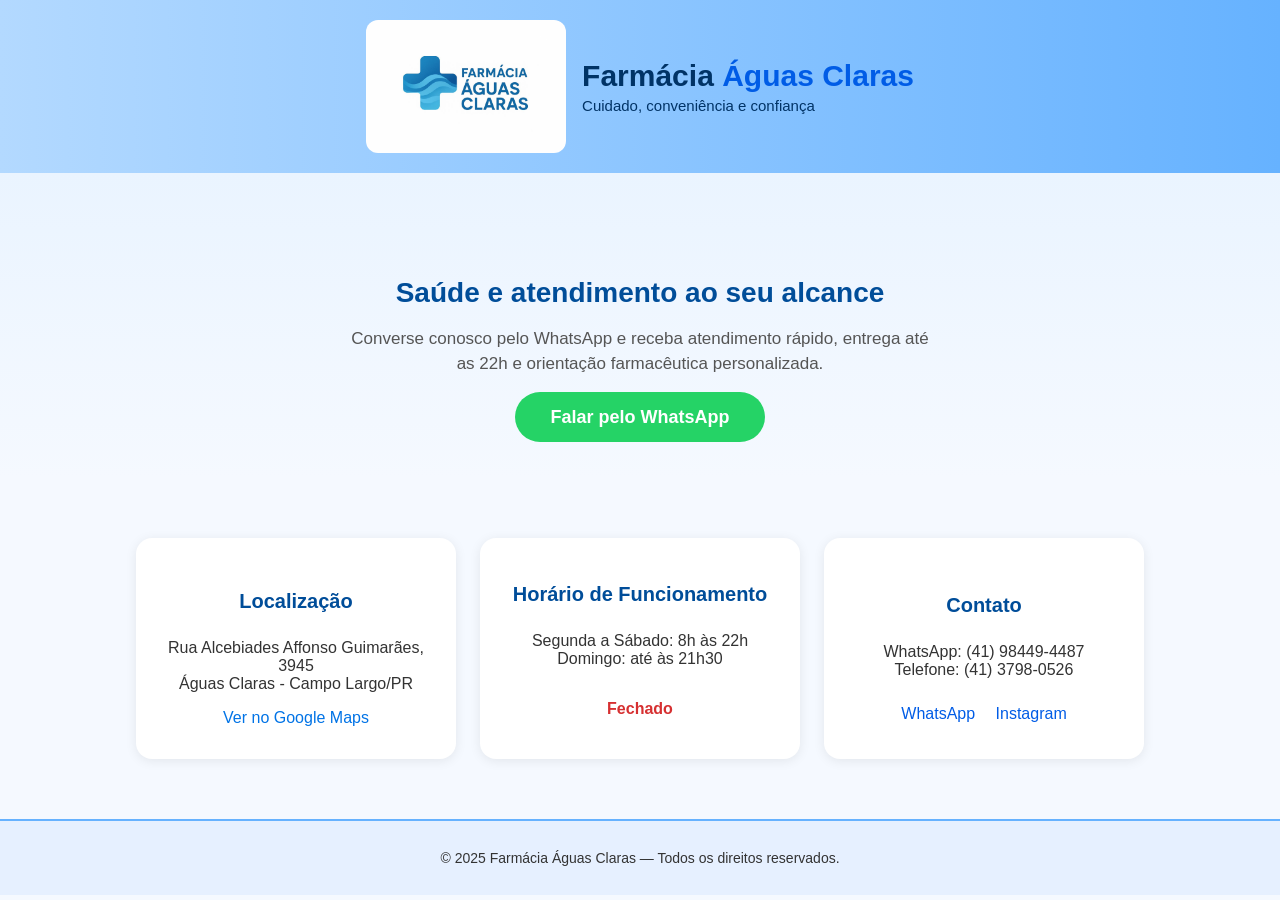
==== index.html @ 53d3c9ca "Primeiro Commit - V 1.0" ====
<!DOCTYPE html>
<html lang="pt-BR">

<head>
    <meta charset="UTF-8">
    <meta name="viewport" content="width=device-width, initial-scale=1.0">
    <title>Farmácia Águas Claras</title>
    <link rel="stylesheet" href="style.css">
   
</head>

<body>
    <header>
        <div class="container header-content">
            <img src="./imgs/logo.jpeg" alt="Logo da Farmácia Águas Claras" class="logo">
            <div>
                <h1>Farmácia <span>Águas Claras</span></h1>
                <p>Cuidado, conveniência e confiança</p>
            </div>
        </div>
    </header>

    <main>
        <section class="hero">
            <h2>Saúde e atendimento ao seu alcance</h2>
            <p>Converse conosco pelo WhatsApp e receba atendimento rápido, entrega até as 22h e orientação farmacêutica
                personalizada.</p>
            <a href="https://wa.me/5541984494487" target="_blank" class="btn-whatsapp">Falar pelo WhatsApp</a>
        </section>

        <section class="info">
            <div class="card">
                <h3>Localização</h3>
                <p>Rua Alcebiades Affonso Guimarães, 3945<br>Águas Claras - Campo Largo/PR</p>
                <a href="https://www.google.com/maps?q=Rua+Alcebiades+Affonso+Guimaraes+3945,+Curitiba" target="_blank">
                    Ver no Google Maps
                </a>
            </div>

            <div class="card">
                <h3>Horário de Funcionamento</h3>
                <p>Segunda a Sábado: 8h às 22h<br>Domingo: até às 21h30</p>
                <p id="status-farmacia"></p>
            </div>

            <div class="card">
                <h3>Contato</h3>
                <p>
                    WhatsApp: (41) 98449-4487<br>
                    Telefone: (41) 3798-0526
                </p>
                <div class="social">
                    <a href="https://wa.me/5541984494487" target="_blank">WhatsApp</a>
                    <a href="https://www.instagram.com/farmaciaaguasclarass/" target="_blank">Instagram</a>

                </div>
            </div>
        </section>
    </main>

    <footer>
        <p>&copy; 2025 Farmácia Águas Claras — Todos os direitos reservados.</p>
    </footer>
       <script src="./script.js"></script>
    
    
</body>


</html>
---- style.css ----
body {
  margin: 0;
  font-family: "Poppins", sans-serif;
  background-color: #f5f9ff;
  color: #333;
}
html {
  scroll-behavior: smooth;
}

header {
  background: linear-gradient(90deg, #b3d9ff, #66b2ff);
  padding: 20px 0;
  box-shadow: 0 2px 5px rgba(0, 0, 0, 0.1);
}

.header-content {
  display: flex;
  align-items: center;
  justify-content: center;
  gap: 16px;
  flex-wrap: wrap;
}

.logo {
  width: 200px;
  height: auto;
  border-radius: 12px;
  object-fit: cover;
}

header h1 {
  font-size: 30px;
  color: #003366;
  margin: 0;
}

header span {
  color: #005ce6;
}

header p {
  margin: 4px 0 0;
  font-size: 15px;
  color: #003366;
}


.hero {
  text-align: center;
  padding: 80px 20px 50px;
  background: linear-gradient(to bottom, #eaf4ff, #f5f9ff);
}

.hero h2 {
  font-size: 28px;
  color: #004d99;
  margin-bottom: 10px;
}

.hero p {
  color: #555;
  font-size: 17px;
  margin-bottom: 30px;
  max-width: 600px;
  margin-left: auto;
  margin-right: auto;
  line-height: 1.5;
}

.btn-whatsapp {
  background-color: #25d366;
  color: white;
  padding: 15px 35px;
  border-radius: 50px;
  text-decoration: none;
  font-weight: 600;
  font-size: 18px;
  transition: 0.3s;
}

.btn-whatsapp:hover {
  background-color: #1ebd5a;
  transform: scale(1.05);
}


.info {
  display: flex;
  flex-wrap: wrap;
  justify-content: center;
  align-items: stretch; 
  gap: 24px;
  padding: 60px 20px;
}

.card {
  background: #ffffff;
  border-radius: 16px;
  box-shadow: 0 2px 12px rgba(0, 0, 0, 0.08);
  flex: 1;
  padding: 25px;
  min-width: 250px;
  max-width: 270px;
  min-height: 170px; 
  text-align: center;
  display: flex;
  flex-direction: column;
  justify-content: center;
  transition: 0.3s;
}

.card:hover {
  transform: translateY(-5px);
}

.card h3 {
  color: #004d99;
  margin-bottom: 10px;
  font-size: 20px;
}

.card a {
  color: #0073e6;
  text-decoration: none;
  font-weight: 500;
}

.card a:hover {
  text-decoration: underline;
}

.social {
  margin-top: 10px;
}

.social a {
  display: inline-block;
  color: #005ce6;
  font-weight: 500;
  margin: 0 8px;
}

footer {
  text-align: center;
  background-color: #e6f0ff;
  padding: 15px;
  color: #333;
  font-size: 14px;
  border-top: 2px solid #66b2ff;
}


@media (max-width: 700px) {
  .header-content {
    flex-direction: column;
    text-align: center;
  }

  .logo {
    width: 220px;
    height: auto;
  }

  .hero {
    padding: 60px 20px;
  }

  .hero h2 {
    font-size: 24px;
  }

  .info {
    flex-direction: column;
    align-items: center;
  }

  .card {
    width: 90%;
  }
}
body {
  opacity: 0;
  transition: opacity 1s ease;
}
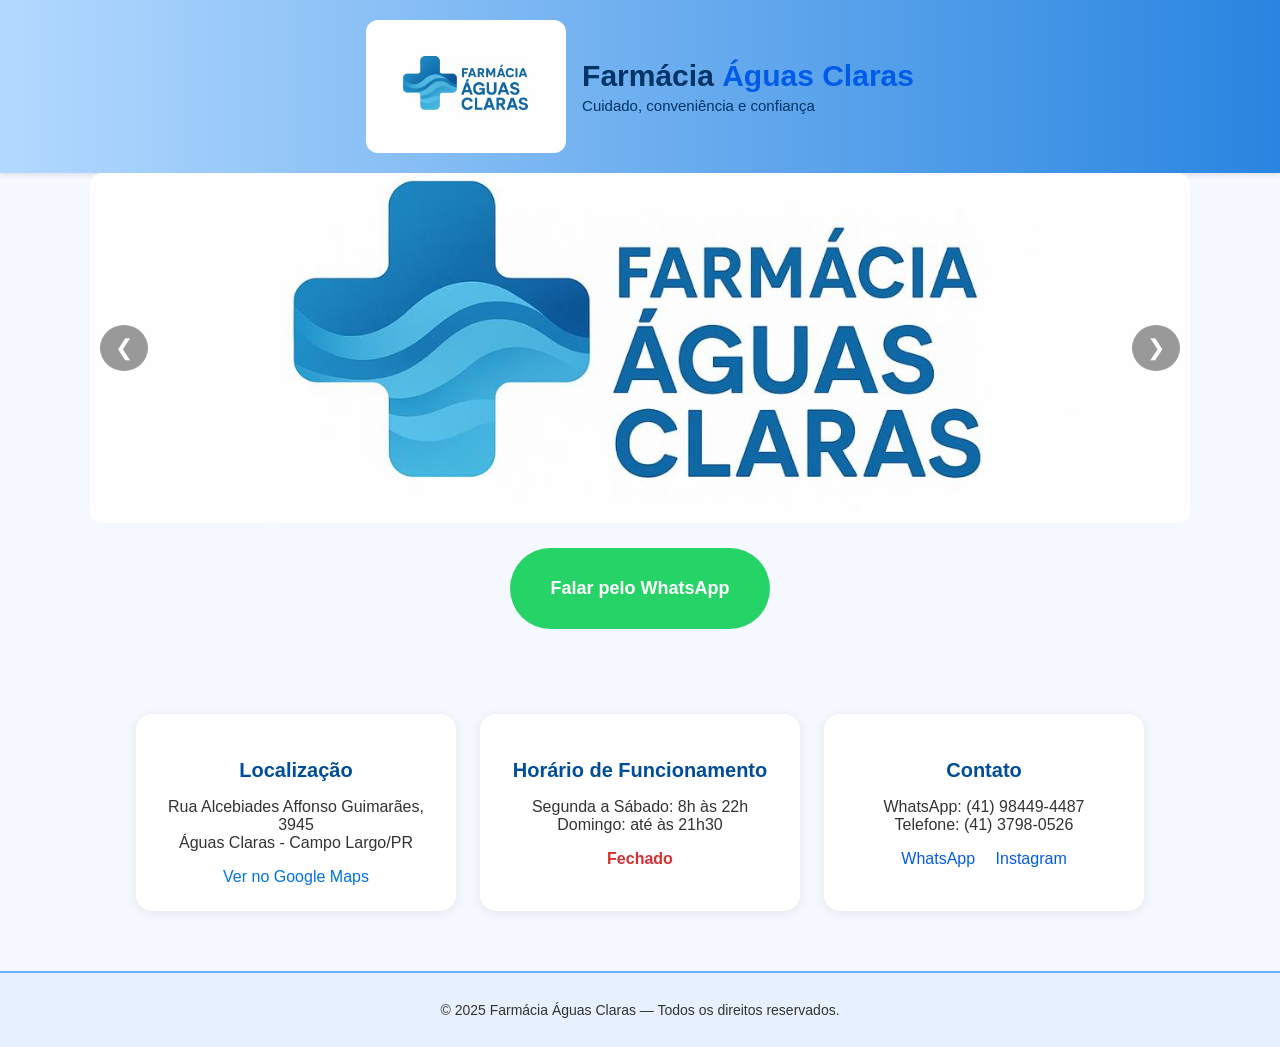
==== commit bb340f2b: "Mudancas para landing page" ====
--- a/index.html
+++ b/index.html
@@ -6,7 +6,6 @@
     <meta name="viewport" content="width=device-width, initial-scale=1.0">
     <title>Farmácia Águas Claras</title>
     <link rel="stylesheet" href="style.css">
-   
 </head>
 
 <body>
@@ -21,13 +20,30 @@
     </header>
 
     <main>
+
+        <!-- BANNER / CARROSSEL -->
         <section class="hero">
-            <h2>Saúde e atendimento ao seu alcance</h2>
-            <p>Converse conosco pelo WhatsApp e receba atendimento rápido, entrega até as 22h e orientação farmacêutica
-                personalizada.</p>
-            <a href="https://wa.me/5541984494487" target="_blank" class="btn-whatsapp">Falar pelo WhatsApp</a>
+            <div class="carousel">
+                <div class="slides">
+                    <div class="slide active">
+                        <img src="./imgs/logo.jpeg" alt="Promoção 1">
+                    </div>
+                    <div class="slide">
+                        <img src="./imgs/logo.jpeg" alt="Promoção 2">
+                    </div>
+                    <div class="slide">
+                        <img src="./imgs/banner3.jpg" alt="Promoção 3">
+                    </div>
+                </div>
+
+                <button class="prev">&#10094;</button>
+                <button class="next">&#10095;</button>
+            </div>
         </section>
 
+        <a href="https://wa.me/5541984494487" target="_blank" class="btn-whatsapp">Falar pelo WhatsApp</a>
+
+        <!-- INFORMAÇÕES -->
         <section class="info">
             <div class="card">
                 <h3>Localização</h3>
@@ -52,7 +68,6 @@
                 <div class="social">
                     <a href="https://wa.me/5541984494487" target="_blank">WhatsApp</a>
                     <a href="https://www.instagram.com/farmaciaaguasclarass/" target="_blank">Instagram</a>
-
                 </div>
             </div>
         </section>
@@ -61,10 +76,8 @@
     <footer>
         <p>&copy; 2025 Farmácia Águas Claras — Todos os direitos reservados.</p>
     </footer>
-       <script src="./script.js"></script>
-    
-    
+
+    <script src="./script.js"></script>
 </body>
 
-
-</html>+</html>
--- a/style.css
+++ b/style.css
@@ -1,186 +1,212 @@
+/* ====== CONFIGURAÇÕES GERAIS ====== */
 
 body {
-  margin: 0;
-  font-family: "Poppins", sans-serif;
-  background-color: #f5f9ff;
-  color: #333;
-}
+    margin: 0;
+    font-family: "Poppins", sans-serif;
+    background-color: #f5f9ff;
+    color: #333;
+    opacity: 0;
+    transition: opacity 1s ease;
+}
+
 html {
-  scroll-behavior: smooth;
-}
+    scroll-behavior: smooth;
+}
+
+/* ====== HEADER ====== */
 
 header {
-  background: linear-gradient(90deg, #b3d9ff, #66b2ff);
-  padding: 20px 0;
-  box-shadow: 0 2px 5px rgba(0, 0, 0, 0.1);
+    background: linear-gradient(90deg, #b3d9ff, #2985e0);
+    padding: 20px 0;
+    box-shadow: 0 2px 5px rgba(0, 0, 0, 0.1);
 }
 
 .header-content {
-  display: flex;
-  align-items: center;
-  justify-content: center;
-  gap: 16px;
-  flex-wrap: wrap;
+    display: flex;
+    align-items: center;
+    justify-content: center;
+    gap: 16px;
+    flex-wrap: wrap;
 }
 
 .logo {
-  width: 200px;
-  height: auto;
-  border-radius: 12px;
-  object-fit: cover;
+    width: 200px;
+    border-radius: 12px;
+    object-fit: cover;
 }
 
 header h1 {
-  font-size: 30px;
-  color: #003366;
-  margin: 0;
+    font-size: 30px;
+    color: #003366;
+    margin: 0;
 }
 
 header span {
-  color: #005ce6;
+    color: #005ce6;
 }
 
 header p {
-  margin: 4px 0 0;
-  font-size: 15px;
-  color: #003366;
-}
-
+    margin: 4px 0 0;
+    font-size: 15px;
+    color: #003366;
+}
+
+/* ====== CARROSSEL ====== */
 
 .hero {
-  text-align: center;
-  padding: 80px 20px 50px;
-  background: linear-gradient(to bottom, #eaf4ff, #f5f9ff);
-}
-
-.hero h2 {
-  font-size: 28px;
-  color: #004d99;
-  margin-bottom: 10px;
-}
-
-.hero p {
-  color: #555;
-  font-size: 17px;
-  margin-bottom: 30px;
-  max-width: 600px;
-  margin-left: auto;
-  margin-right: auto;
-  line-height: 1.5;
-}
+    padding: 0;
+    height: 350px;
+    display: flex;
+    justify-content: center;
+    align-items: center;
+}
+
+.carousel {
+    width: 100%;
+    max-width: 1100px;
+    height: 100%;
+    position: relative;
+    overflow: hidden;
+    border-radius: 12px;
+}
+
+.slides {
+    display: flex;
+    width: 100%;
+    height: 100%;
+    transition: transform 0.5s ease-in-out;
+}
+
+.slide {
+    min-width: 100%;
+    height: 100%;
+}
+
+.slide img {
+    width: 100%;
+    height: 100%;
+    object-fit: cover;
+}
+
+/* Setas do carrossel */
+.prev, .next {
+    position: absolute;
+    top: 50%;
+    transform: translateY(-50%);
+    background: rgba(0,0,0,0.4);
+    color: #fff;
+    border: none;
+    padding: 10px 15px;
+    cursor: pointer;
+    font-size: 22px;
+    border-radius: 50%;
+}
+
+.prev { left: 10px; }
+.next { right: 10px; }
+
+/* ====== BOTÃO WHATSAPP ====== */
 
 .btn-whatsapp {
-  background-color: #25d366;
-  color: white;
-  padding: 15px 35px;
-  border-radius: 50px;
-  text-decoration: none;
-  font-weight: 600;
-  font-size: 18px;
-  transition: 0.3s;
+    background-color: #25d366;
+    color: white;
+    padding: 30px 40px;
+    border-radius: 50px;
+    text-decoration: none;
+    font-weight: 600;
+    font-size: 18px;
+    display: block;
+    width: fit-content;
+    margin: 25px auto;
+    transition: 0.3s;
 }
 
 .btn-whatsapp:hover {
-  background-color: #1ebd5a;
-  transform: scale(1.05);
-}
-
+    background-color: #1ebd5a;
+    transform: scale(1.05);
+}
+
+/* ====== SEÇÃO INFORMAÇÕES ====== */
 
 .info {
-  display: flex;
-  flex-wrap: wrap;
-  justify-content: center;
-  align-items: stretch; 
-  gap: 24px;
-  padding: 60px 20px;
+    display: flex;
+    flex-wrap: wrap;
+    justify-content: center;
+    gap: 24px;
+    padding: 60px 20px;
 }
 
 .card {
-  background: #ffffff;
-  border-radius: 16px;
-  box-shadow: 0 2px 12px rgba(0, 0, 0, 0.08);
-  flex: 1;
-  padding: 25px;
-  min-width: 250px;
-  max-width: 270px;
-  min-height: 170px; 
-  text-align: center;
-  display: flex;
-  flex-direction: column;
-  justify-content: center;
-  transition: 0.3s;
+    background: #ffffff;
+    border-radius: 16px;
+    box-shadow: 0 2px 12px rgba(0, 0, 0, 0.08);
+    flex: 1;
+    padding: 25px;
+    min-width: 250px;
+    max-width: 270px;
+    text-align: center;
+    transition: 0.3s;
 }
 
 .card:hover {
-  transform: translateY(-5px);
+    transform: translateY(-5px);
 }
 
 .card h3 {
-  color: #004d99;
-  margin-bottom: 10px;
-  font-size: 20px;
+    color: #004d99;
+    margin-bottom: 10px;
+    font-size: 20px;
 }
 
 .card a {
-  color: #0073e6;
-  text-decoration: none;
-  font-weight: 500;
+    color: #0073e6;
+    text-decoration: none;
+    font-weight: 500;
 }
 
 .card a:hover {
-  text-decoration: underline;
+    text-decoration: underline;
 }
 
 .social {
-  margin-top: 10px;
+    margin-top: 10px;
 }
 
 .social a {
-  display: inline-block;
-  color: #005ce6;
-  font-weight: 500;
-  margin: 0 8px;
-}
+    display: inline-block;
+    color: #005ce6;
+    margin: 0 8px;
+}
+
+/* ====== FOOTER ====== */
 
 footer {
-  text-align: center;
-  background-color: #e6f0ff;
-  padding: 15px;
-  color: #333;
-  font-size: 14px;
-  border-top: 2px solid #66b2ff;
-}
-
+    text-align: center;
+    background-color: #e6f0ff;
+    padding: 15px;
+    color: #333;
+    font-size: 14px;
+    border-top: 2px solid #66b2ff;
+}
+
+/* ====== RESPONSIVIDADE ====== */
 
 @media (max-width: 700px) {
-  .header-content {
-    flex-direction: column;
-    text-align: center;
-  }
-
-  .logo {
-    width: 220px;
-    height: auto;
-  }
-
-  .hero {
-    padding: 60px 20px;
-  }
-
-  .hero h2 {
-    font-size: 24px;
-  }
-
-  .info {
-    flex-direction: column;
-    align-items: center;
-  }
-
-  .card {
-    width: 90%;
-  }
-}
-body {
-  opacity: 0;
-  transition: opacity 1s ease;
-}
+    .header-content {
+        flex-direction: column;
+        text-align: center;
+    }
+
+    .logo {
+        width: 220px;
+    }
+
+    .info {
+        flex-direction: column;
+        align-items: center;
+    }
+
+    .card {
+        width: 90%;
+    }
+}
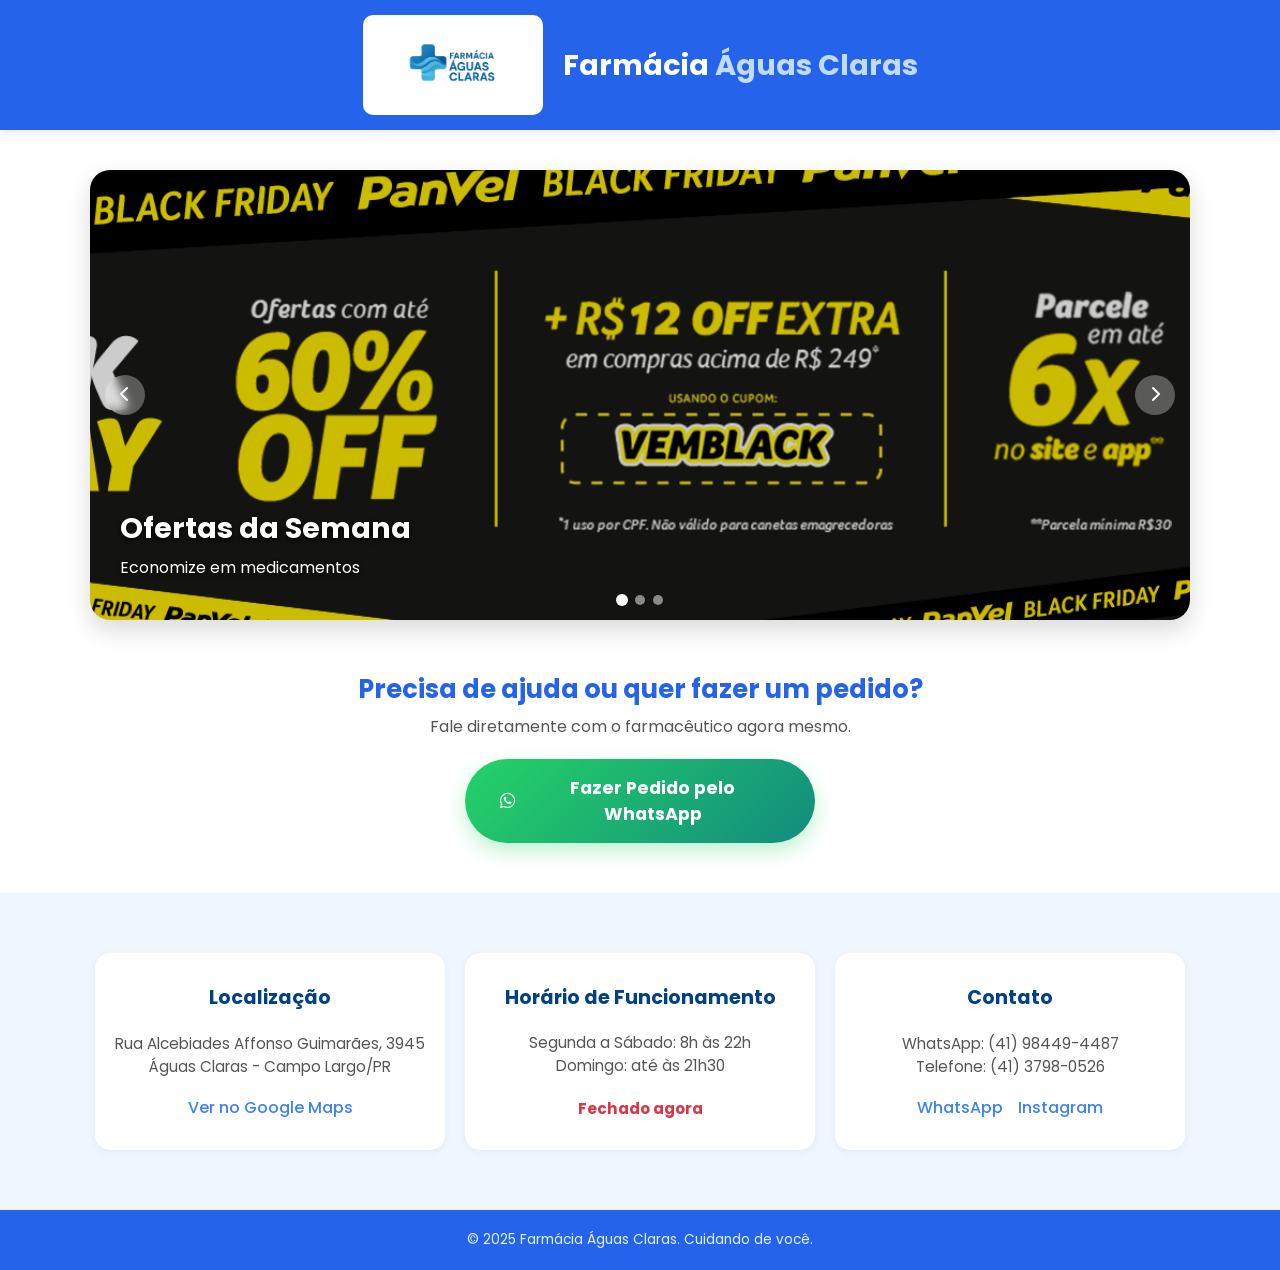
==== commit a6cb1fcf: "Banner com imagens de teste" ====
--- a/index.html
+++ b/index.html
@@ -4,80 +4,124 @@
 <head>
     <meta charset="UTF-8">
     <meta name="viewport" content="width=device-width, initial-scale=1.0">
+    <meta name="description" content="Farmácia Águas Claras em Campo Largo. As melhores promoções em medicamentos e perfumaria. Atendimento rápido via WhatsApp.">
     <title>Farmácia Águas Claras</title>
+    
+    <link href="https://fonts.googleapis.com/css2?family=Poppins:wght@300;400;600;700&display=swap" rel="stylesheet">
+    <link rel="stylesheet" href="https://cdnjs.cloudflare.com/ajax/libs/font-awesome/6.0.0/css/all.min.css">
+    
     <link rel="stylesheet" href="style.css">
 </head>
 
 <body>
     <header>
         <div class="container header-content">
-            <img src="./imgs/logo.jpeg" alt="Logo da Farmácia Águas Claras" class="logo">
-            <div>
-                <h1>Farmácia <span>Águas Claras</span></h1>
-                <p>Cuidado, conveniência e confiança</p>
+            <div class="logo-container">
+                <img src="./imgs/logo.jpeg" alt="Logo Farmácia Águas Claras" class="logo">
+                <div class="brand-name">
+                    <h1>Farmácia <span>Águas Claras</span></h1>
+                </div>
             </div>
         </div>
     </header>
 
     <main>
+        <div class="white-area">
+            
+            <section class="promo-section">
+                <div class="carousel-container">
+                    <div class="slides">
+                        <div class="slide active">
+                            <img src="./imgs/bannerTeste.webp" alt="Oferta 1">
+                            <div class="slide-caption">
+                                <h2>Ofertas da Semana</h2>
+                                <p>Economize em medicamentos</p>
+                            </div>
+                        </div>
+                        <div class="slide">
+                            <img src="./imgs/logo.jpeg" alt="Oferta 2">
+                            <div class="slide-caption">
+                                <h2>Perfumaria</h2>
+                                <p>Cuidados com preços especiais</p>
+                            </div>
+                        </div>
+                        <div class="slide">
+                            <img src="./imgs/bannerTeste.webp" alt="Oferta 3">
+                            <div class="slide-caption">
+                                <h2>Entrega Rápida</h2>
+                                <p>Receba no conforto de casa</p>
+                            </div>
+                        </div>
+                    </div>
 
-        <!-- BANNER / CARROSSEL -->
-        <section class="hero">
-            <div class="carousel">
-                <div class="slides">
-                    <div class="slide active">
-                        <img src="./imgs/logo.jpeg" alt="Promoção 1">
+                    <button class="nav-btn prev"><i class="fas fa-chevron-left"></i></button>
+                    <button class="nav-btn next"><i class="fas fa-chevron-right"></i></button>
+                    
+                    <div class="indicators">
+                        <span class="dot active"></span>
+                        <span class="dot"></span>
+                        <span class="dot"></span>
                     </div>
-                    <div class="slide">
-                        <img src="./imgs/logo.jpeg" alt="Promoção 2">
+                </div>
+            </section>
+
+            <section class="cta-section">
+                <div class="cta-content">
+                    <h2>Precisa de ajuda ou quer fazer um pedido?</h2>
+                    <p>Fale diretamente com o farmacêutico agora mesmo.</p>
+                    
+                    <div class="cta-buttons">
+                        <a href="https://wa.me/5541984494487" target="_blank" class="btn-whatsapp pulse-animation">
+                            <i class="fab fa-whatsapp"></i> Fazer Pedido pelo WhatsApp
+                        </a>
                     </div>
-                    <div class="slide">
-                        <img src="./imgs/banner3.jpg" alt="Promoção 3">
+                </div>
+            </section>
+        </div>
+
+        <section class="info-bg">
+            <div class="info-grid">
+                
+                <div class="info-card">
+                    <h3>Localização</h3>
+                    <p>
+                        Rua Alcebiades Affonso Guimarães, 3945<br>
+                        Águas Claras - Campo Largo/PR
+                    </p>
+                    <a href="https://www.google.com/maps/search/?api=1&query=Rua+Alcebiades+Affonso+Guimarães,+3945" target="_blank" class="card-link">
+                        Ver no Google Maps
+                    </a>
+                </div>
+                
+                <div class="info-card">
+                    <h3>Horário de Funcionamento</h3>
+                    <p>
+                        Segunda a Sábado: 8h às 22h<br>
+                        Domingo: até às 21h30
+                    </p>
+                    <p id="status-farmacia" class="status-text">Verificando...</p>
+                </div>
+
+                <div class="info-card">
+                    <h3>Contato</h3>
+                    <p>
+                        WhatsApp: (41) 98449-4487<br>
+                        Telefone: (41) 3798-0526
+                    </p>
+                    <div class="card-footer-links">
+                        <a href="https://wa.me/5541984494487" target="_blank" class="card-link">WhatsApp</a>
+                        <a href="https://www.instagram.com/farmaciaaguasclarass/" target="_blank" class="card-link">Instagram</a>
                     </div>
                 </div>
 
-                <button class="prev">&#10094;</button>
-                <button class="next">&#10095;</button>
-            </div>
-        </section>
-
-        <a href="https://wa.me/5541984494487" target="_blank" class="btn-whatsapp">Falar pelo WhatsApp</a>
-
-        <!-- INFORMAÇÕES -->
-        <section class="info">
-            <div class="card">
-                <h3>Localização</h3>
-                <p>Rua Alcebiades Affonso Guimarães, 3945<br>Águas Claras - Campo Largo/PR</p>
-                <a href="https://www.google.com/maps?q=Rua+Alcebiades+Affonso+Guimaraes+3945,+Curitiba" target="_blank">
-                    Ver no Google Maps
-                </a>
-            </div>
-
-            <div class="card">
-                <h3>Horário de Funcionamento</h3>
-                <p>Segunda a Sábado: 8h às 22h<br>Domingo: até às 21h30</p>
-                <p id="status-farmacia"></p>
-            </div>
-
-            <div class="card">
-                <h3>Contato</h3>
-                <p>
-                    WhatsApp: (41) 98449-4487<br>
-                    Telefone: (41) 3798-0526
-                </p>
-                <div class="social">
-                    <a href="https://wa.me/5541984494487" target="_blank">WhatsApp</a>
-                    <a href="https://www.instagram.com/farmaciaaguasclarass/" target="_blank">Instagram</a>
-                </div>
             </div>
         </section>
     </main>
 
     <footer>
-        <p>&copy; 2025 Farmácia Águas Claras — Todos os direitos reservados.</p>
+        <p>© 2025 Farmácia Águas Claras. Cuidando de você.</p>
     </footer>
 
     <script src="./script.js"></script>
 </body>
-
-</html>
+</html>
--- a/style.css
+++ b/style.css
@@ -1,212 +1,274 @@
-/* ====== CONFIGURAÇÕES GERAIS ====== */
+/* ====== RESET & VARIAVEIS ====== */
+:root {
+    /* CORES */
+    --blue-header: #2563eb;   /* Azul Royal (Mais claro que o anterior, como pediu) */
+    --blue-title: #004085;    /* Azul escuro para Títulos dos Cards */
+    --blue-link: #3b82f6;     /* Azul claro para links */
+    --bg-infos: #eff6ff;      /* Azul MUITO claro para fundo das infos */
+    
+    --white: #ffffff;
+    --text-dark: #333;
+    --text-gray: #555;
+    
+    --shadow: 0 4px 6px rgba(0,0,0,0.05);
+}
+
+* { margin: 0; padding: 0; box-sizing: border-box; }
 
 body {
-    margin: 0;
-    font-family: "Poppins", sans-serif;
-    background-color: #f5f9ff;
-    color: #333;
-    opacity: 0;
-    transition: opacity 1s ease;
-}
-
-html {
-    scroll-behavior: smooth;
+    font-family: 'Poppins', sans-serif;
+    background-color: var(--white);
+    color: var(--text-dark);
+    overflow-x: hidden;
 }
 
 /* ====== HEADER ====== */
-
 header {
-    background: linear-gradient(90deg, #b3d9ff, #2985e0);
-    padding: 20px 0;
-    box-shadow: 0 2px 5px rgba(0, 0, 0, 0.1);
+    background: var(--blue-header);
+    padding: 15px 0;
+    color: white;
+    box-shadow: 0 2px 10px rgba(0,0,0,0.1);
+    position: sticky;
+    top: 0;
+    z-index: 1000;
 }
 
 .header-content {
+    max-width: 1200px;
+    margin: 0 auto;
+    padding: 0 20px;
+    display: flex;
+    justify-content: center;
+}
+
+.logo-container {
     display: flex;
     align-items: center;
-    justify-content: center;
-    gap: 16px;
+    gap: 20px;
     flex-wrap: wrap;
-}
-
+    justify-content: center;
+}
+
+/* LOGO RETANGULAR (Pedido atendido) */
 .logo {
-    width: 200px;
-    border-radius: 12px;
-    object-fit: cover;
-}
-
-header h1 {
-    font-size: 30px;
-    color: #003366;
-    margin: 0;
-}
-
-header span {
-    color: #005ce6;
-}
-
-header p {
-    margin: 4px 0 0;
-    font-size: 15px;
-    color: #003366;
-}
-
-/* ====== CARROSSEL ====== */
-
-.hero {
-    padding: 0;
-    height: 350px;
-    display: flex;
-    justify-content: center;
-    align-items: center;
-}
-
-.carousel {
-    width: 100%;
+    width: 180px; /* Mais larga */
+    height: auto; /* Altura automática para não distorcer */
+    max-height: 100px; /* Limite de altura */
+    border-radius: 10px; /* Bordas arredondadas leves */
+    object-fit: contain;
+    background-color: white;
+    padding: 5px; /* Espacinho branco em volta */
+}
+
+.brand-name h1 {
+    font-size: 1.8rem;
+    color: white;
+    line-height: 1.2;
+    margin-bottom: 0;
+}
+.brand-name span { color: #bfdbfe; font-weight: 700; } 
+
+/* ====== ÁREA BRANCA (PROMOS + CTA) ====== */
+.white-area {
+    background-color: var(--white);
+    padding-bottom: 20px;
+}
+
+/* CARROSSEL */
+.promo-section {
     max-width: 1100px;
-    height: 100%;
+    margin: 40px auto 20px;
+    border-radius: 20px;
+    overflow: hidden;
+    box-shadow: 0 10px 25px rgba(0,0,0,0.15);
     position: relative;
-    overflow: hidden;
-    border-radius: 12px;
-}
-
-.slides {
-    display: flex;
-    width: 100%;
-    height: 100%;
-    transition: transform 0.5s ease-in-out;
-}
-
-.slide {
-    min-width: 100%;
-    height: 100%;
-}
-
-.slide img {
-    width: 100%;
-    height: 100%;
-    object-fit: cover;
-}
-
-/* Setas do carrossel */
-.prev, .next {
+    margin-left: 15px;
+    margin-right: 15px;
+}
+
+@media(min-width: 1130px) {
+    .promo-section { margin-left: auto; margin-right: auto; }
+}
+
+.carousel-container {
+    position: relative;
+    height: 300px; /* Mobile */
+    background: #f1f5f9;
+}
+@media(min-width: 768px) { .carousel-container { height: 450px; } }
+
+.slides { display: flex; height: 100%; transition: transform 0.5s ease; }
+.slide { min-width: 100%; height: 100%; position: relative; }
+.slide img { width: 100%; height: 100%; object-fit: cover; filter: brightness(0.8); }
+
+.slide-caption {
+    position: absolute;
+    bottom: 40px;
+    left: 30px;
+    color: white;
+    text-shadow: 0 2px 5px rgba(0,0,0,0.8);
+    max-width: 80%;
+}
+.slide-caption h2 { font-size: 1.8rem; margin-bottom: 5px; }
+
+/* Setas */
+.nav-btn {
     position: absolute;
     top: 50%;
     transform: translateY(-50%);
-    background: rgba(0,0,0,0.4);
-    color: #fff;
+    background: rgba(255,255,255,0.3);
+    backdrop-filter: blur(5px);
     border: none;
-    padding: 10px 15px;
+    color: white;
+    width: 40px;
+    height: 40px;
+    border-radius: 50%;
+    font-size: 1rem;
     cursor: pointer;
-    font-size: 22px;
+    transition: 0.3s;
+    z-index: 10;
+}
+.nav-btn:hover { background: white; color: var(--blue-header); }
+.prev { left: 15px; }
+.next { right: 15px; }
+
+.indicators {
+    position: absolute;
+    bottom: 15px;
+    left: 50%;
+    transform: translateX(-50%);
+    display: flex;
+    gap: 8px;
+}
+.dot {
+    width: 10px;
+    height: 10px;
+    background: rgba(255,255,255,0.5);
     border-radius: 50%;
-}
-
-.prev { left: 10px; }
-.next { right: 10px; }
-
-/* ====== BOTÃO WHATSAPP ====== */
+    cursor: pointer;
+}
+.dot.active { background: white; transform: scale(1.2); }
+
+/* CTA (SÓ WHATSAPP AGORA) */
+.cta-section {
+    text-align: center;
+    padding: 30px 20px;
+}
+.cta-content h2 { color: var(--blue-header); font-size: 1.6rem; margin-bottom: 5px; }
+.cta-content p { color: var(--text-gray); margin-bottom: 20px; }
+
+.cta-buttons {
+    display: flex;
+    justify-content: center;
+}
 
 .btn-whatsapp {
-    background-color: #25d366;
-    color: white;
-    padding: 30px 40px;
+    display: inline-flex;
+    align-items: center;
+    justify-content: center;
+    gap: 10px;
+    background: linear-gradient(135deg, #25d366, #128c7e);
+    color: white;
+    text-decoration: none;
+    font-size: 1.1rem;
+    font-weight: 700;
+    padding: 16px 35px;
     border-radius: 50px;
-    text-decoration: none;
-    font-weight: 600;
-    font-size: 18px;
-    display: block;
-    width: fit-content;
-    margin: 25px auto;
-    transition: 0.3s;
-}
-
-.btn-whatsapp:hover {
-    background-color: #1ebd5a;
-    transform: scale(1.05);
-}
-
-/* ====== SEÇÃO INFORMAÇÕES ====== */
-
-.info {
+    box-shadow: 0 8px 20px rgba(37, 211, 102, 0.3);
+    transition: transform 0.3s;
+    width: 100%;
+    max-width: 350px;
+}
+.btn-whatsapp:hover { transform: translateY(-3px); }
+
+.pulse-animation { animation: pulse 2s infinite; }
+@keyframes pulse {
+    0% { transform: scale(1); box-shadow: 0 0 0 0 rgba(37, 211, 102, 0.7); }
+    70% { transform: scale(1.03); box-shadow: 0 0 0 15px rgba(37, 211, 102, 0); }
+    100% { transform: scale(1); box-shadow: 0 0 0 0 rgba(37, 211, 102, 0); }
+}
+
+/* ====== INFOS ESTILO "CARD LIMPO" (Igual à foto) ====== */
+.info-bg {
+    background-color: var(--bg-infos); /* Fundo azulzinho claro */
+    padding: 60px 20px;
+}
+
+.info-grid {
     display: flex;
     flex-wrap: wrap;
-    justify-content: center;
-    gap: 24px;
-    padding: 60px 20px;
-}
-
-.card {
-    background: #ffffff;
-    border-radius: 16px;
-    box-shadow: 0 2px 12px rgba(0, 0, 0, 0.08);
+    gap: 20px;
+    max-width: 1100px;
+    margin: 0 auto;
+    justify-content: center;
+}
+
+/* Estilo exato do Card da foto */
+.info-card {
+    background: white;
     flex: 1;
-    padding: 25px;
-    min-width: 250px;
-    max-width: 270px;
+    min-width: 300px;
+    max-width: 350px; /* Limita largura para ficar igual cards */
+    padding: 30px 20px;
+    border-radius: 15px;
     text-align: center;
-    transition: 0.3s;
-}
-
-.card:hover {
-    transform: translateY(-5px);
-}
-
-.card h3 {
-    color: #004d99;
-    margin-bottom: 10px;
-    font-size: 20px;
-}
-
-.card a {
-    color: #0073e6;
+    box-shadow: 0 2px 8px rgba(0,0,0,0.05);
+    display: flex;
+    flex-direction: column;
+    justify-content: space-between; /* Espaça conteúdo verticalmente */
+    align-items: center;
+    gap: 15px;
+}
+
+.info-card h3 {
+    color: var(--blue-title);
+    font-size: 1.2rem;
+    font-weight: 700;
+    margin-bottom: 5px;
+}
+
+.info-card p {
+    color: var(--text-gray);
+    font-size: 0.95rem;
+    line-height: 1.5;
+}
+
+/* Links dentro dos cards */
+.card-link {
+    color: var(--blue-link);
     text-decoration: none;
     font-weight: 500;
 }
-
-.card a:hover {
-    text-decoration: underline;
-}
-
-.social {
-    margin-top: 10px;
-}
-
-.social a {
-    display: inline-block;
-    color: #005ce6;
-    margin: 0 8px;
+.card-link:hover { text-decoration: underline; }
+
+/* Footer dos cards (para alinhar whats e insta lado a lado) */
+.card-footer-links {
+    display: flex;
+    gap: 15px;
+}
+
+/* Status Aberto/Fechado */
+.status-text {
+    font-weight: 700;
+    font-size: 1rem;
+    margin-top: 5px;
 }
 
 /* ====== FOOTER ====== */
-
 footer {
+    background: var(--blue-header);
+    color: #e0f2fe;
     text-align: center;
-    background-color: #e6f0ff;
-    padding: 15px;
-    color: #333;
-    font-size: 14px;
-    border-top: 2px solid #66b2ff;
-}
-
-/* ====== RESPONSIVIDADE ====== */
-
+    padding: 20px;
+    font-size: 0.85rem;
+}
+
+/* Responsividade */
 @media (max-width: 700px) {
-    .header-content {
-        flex-direction: column;
-        text-align: center;
-    }
-
-    .logo {
-        width: 220px;
-    }
-
-    .info {
-        flex-direction: column;
-        align-items: center;
-    }
-
-    .card {
-        width: 90%;
-    }
-}
+    .header-content { flex-direction: column; text-align: center; }
+    .logo-container { flex-direction: column; gap: 10px; }
+    .logo { width: 140px; }
+    .cta-content h2 { font-size: 1.4rem; }
+    
+    .info-card { width: 100%; max-width: 100%; }
+}
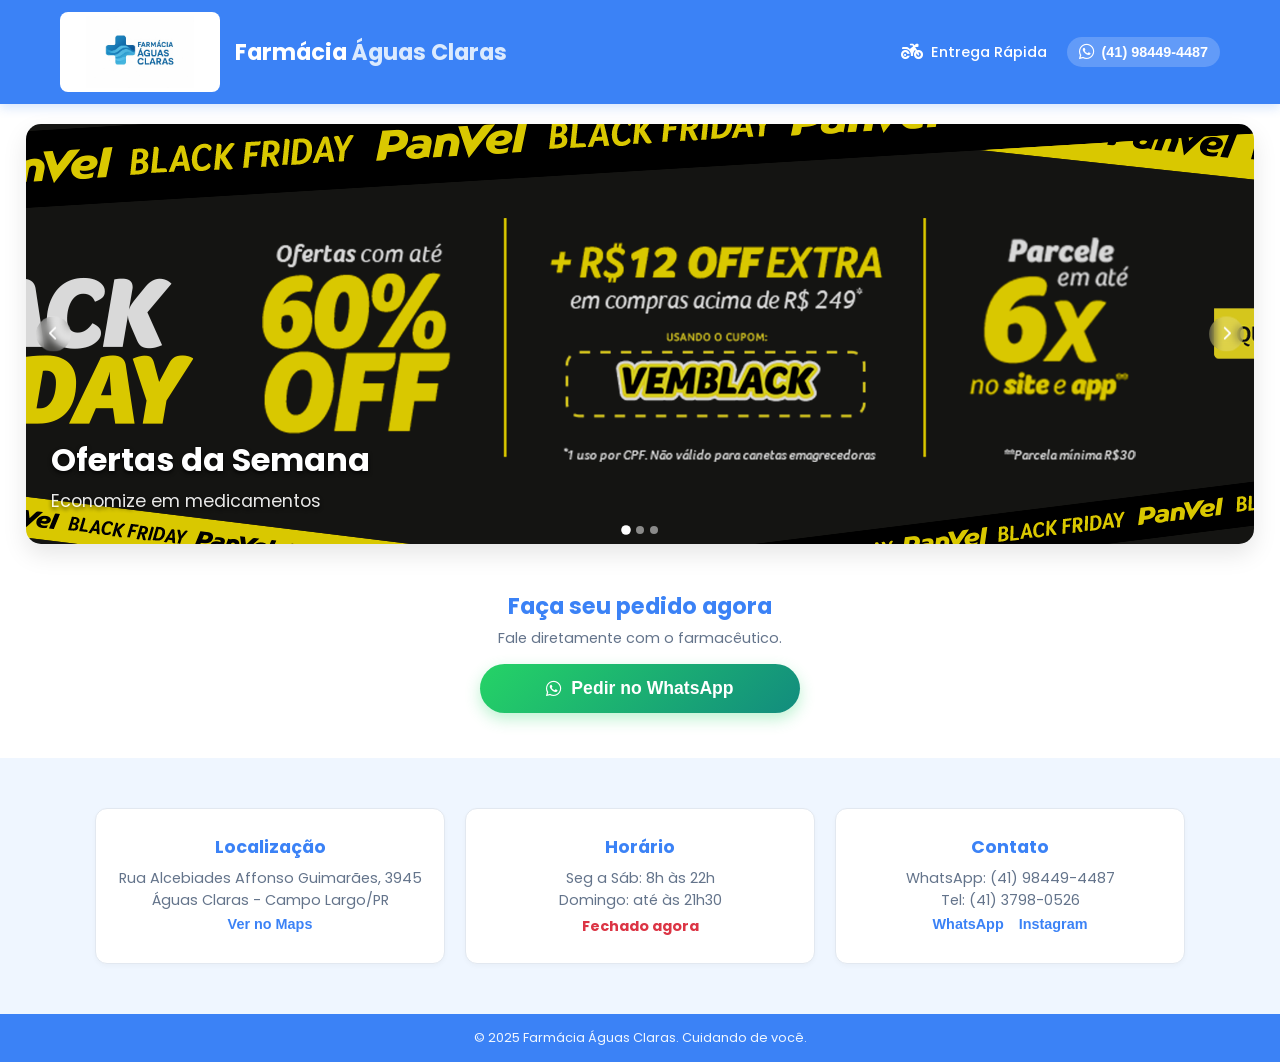
==== commit 48d8b2ff: "teste" ====
--- a/index.html
+++ b/index.html
@@ -4,12 +4,11 @@
 <head>
     <meta charset="UTF-8">
     <meta name="viewport" content="width=device-width, initial-scale=1.0">
-    <meta name="description" content="Farmácia Águas Claras em Campo Largo. As melhores promoções em medicamentos e perfumaria. Atendimento rápido via WhatsApp.">
+    <meta name="description" content="Farmácia Águas Claras em Campo Largo. As melhores promoções em medicamentos e perfumaria.">
     <title>Farmácia Águas Claras</title>
     
     <link href="https://fonts.googleapis.com/css2?family=Poppins:wght@300;400;600;700&display=swap" rel="stylesheet">
     <link rel="stylesheet" href="https://cdnjs.cloudflare.com/ajax/libs/font-awesome/6.0.0/css/all.min.css">
-    
     <link rel="stylesheet" href="style.css">
 </head>
 
@@ -20,6 +19,17 @@
                 <img src="./imgs/logo.jpeg" alt="Logo Farmácia Águas Claras" class="logo">
                 <div class="brand-name">
                     <h1>Farmácia <span>Águas Claras</span></h1>
+                </div>
+            </div>
+
+            <div class="header-extras">
+                <div class="extra-item">
+                    <i class="fas fa-motorcycle"></i>
+                    <span>Entrega Rápida</span>
+                </div>
+                <div class="extra-item highlight">
+                    <i class="fab fa-whatsapp"></i>
+                    <span>(41) 98449-4487</span>
                 </div>
             </div>
         </div>
@@ -67,12 +77,11 @@
 
             <section class="cta-section">
                 <div class="cta-content">
-                    <h2>Precisa de ajuda ou quer fazer um pedido?</h2>
-                    <p>Fale diretamente com o farmacêutico agora mesmo.</p>
-                    
+                    <h2>Faça seu pedido agora</h2>
+                    <p>Fale diretamente com o farmacêutico.</p>
                     <div class="cta-buttons">
                         <a href="https://wa.me/5541984494487" target="_blank" class="btn-whatsapp pulse-animation">
-                            <i class="fab fa-whatsapp"></i> Fazer Pedido pelo WhatsApp
+                            <i class="fab fa-whatsapp"></i> Pedir no WhatsApp
                         </a>
                     </div>
                 </div>
@@ -81,39 +90,26 @@
 
         <section class="info-bg">
             <div class="info-grid">
-                
                 <div class="info-card">
                     <h3>Localização</h3>
-                    <p>
-                        Rua Alcebiades Affonso Guimarães, 3945<br>
-                        Águas Claras - Campo Largo/PR
-                    </p>
-                    <a href="https://www.google.com/maps/search/?api=1&query=Rua+Alcebiades+Affonso+Guimarães,+3945" target="_blank" class="card-link">
-                        Ver no Google Maps
-                    </a>
+                    <p>Rua Alcebiades Affonso Guimarães, 3945<br>Águas Claras - Campo Largo/PR</p>
+                    <a href="https://www.google.com/maps/search/?api=1&query=Rua+Alcebiades+Affonso+Guimarães,+3945" target="_blank" class="card-link">Ver no Maps</a>
                 </div>
                 
                 <div class="info-card">
-                    <h3>Horário de Funcionamento</h3>
-                    <p>
-                        Segunda a Sábado: 8h às 22h<br>
-                        Domingo: até às 21h30
-                    </p>
+                    <h3>Horário</h3>
+                    <p>Seg a Sáb: 8h às 22h<br>Domingo: até às 21h30</p>
                     <p id="status-farmacia" class="status-text">Verificando...</p>
                 </div>
 
                 <div class="info-card">
                     <h3>Contato</h3>
-                    <p>
-                        WhatsApp: (41) 98449-4487<br>
-                        Telefone: (41) 3798-0526
-                    </p>
+                    <p>WhatsApp: (41) 98449-4487<br>Tel: (41) 3798-0526</p>
                     <div class="card-footer-links">
                         <a href="https://wa.me/5541984494487" target="_blank" class="card-link">WhatsApp</a>
                         <a href="https://www.instagram.com/farmaciaaguasclarass/" target="_blank" class="card-link">Instagram</a>
                     </div>
                 </div>
-
             </div>
         </section>
     </main>
--- a/style.css
+++ b/style.css
@@ -1,16 +1,13 @@
 /* ====== RESET & VARIAVEIS ====== */
 :root {
-    /* CORES */
-    --blue-header: #2563eb;   /* Azul Royal (Mais claro que o anterior, como pediu) */
-    --blue-title: #004085;    /* Azul escuro para Títulos dos Cards */
-    --blue-link: #3b82f6;     /* Azul claro para links */
-    --bg-infos: #eff6ff;      /* Azul MUITO claro para fundo das infos */
+    /* NOVA COR: Azul mais claro e moderno */
+    --blue-header: #3b82f6;   /* Era mais escuro, agora é um azul vibrante */
+    --blue-dark: #1d4ed8;     /* Para detalhes */
+    --bg-infos: #eff6ff;      
     
     --white: #ffffff;
-    --text-dark: #333;
-    --text-gray: #555;
-    
-    --shadow: 0 4px 6px rgba(0,0,0,0.05);
+    --text-dark: #1e293b;
+    --text-gray: #64748b;
 }
 
 * { margin: 0; padding: 0; box-sizing: border-box; }
@@ -22,12 +19,12 @@
     overflow-x: hidden;
 }
 
-/* ====== HEADER ====== */
+/* ====== HEADER REFORMULADO ====== */
 header {
     background: var(--blue-header);
-    padding: 15px 0;
-    color: white;
-    box-shadow: 0 2px 10px rgba(0,0,0,0.1);
+    padding: 12px 0; /* Um pouco mais fino */
+    color: white;
+    box-shadow: 0 4px 10px rgba(59, 130, 246, 0.2);
     position: sticky;
     top: 0;
     z-index: 1000;
@@ -38,129 +35,155 @@
     margin: 0 auto;
     padding: 0 20px;
     display: flex;
-    justify-content: center;
+    justify-content: space-between; /* Separa logo e infos */
+    align-items: center;
 }
 
 .logo-container {
     display: flex;
     align-items: center;
+    gap: 15px;
+}
+
+.logo {
+    width: 160px; /* Levemente menor para caber melhor */
+    height: auto;
+    max-height: 80px;
+    border-radius: 8px;
+    background-color: white;
+    padding: 4px;
+    object-fit: contain;
+}
+
+.brand-name h1 { font-size: 1.4rem; line-height: 1.1; margin: 0; }
+.brand-name span { color: #dbeafe; font-weight: 700; }
+
+/* NOVAS INFORMAÇÕES NO HEADER */
+.header-extras {
+    display: flex;
     gap: 20px;
-    flex-wrap: wrap;
-    justify-content: center;
-}
-
-/* LOGO RETANGULAR (Pedido atendido) */
-.logo {
-    width: 180px; /* Mais larga */
-    height: auto; /* Altura automática para não distorcer */
-    max-height: 100px; /* Limite de altura */
-    border-radius: 10px; /* Bordas arredondadas leves */
-    object-fit: contain;
-    background-color: white;
-    padding: 5px; /* Espacinho branco em volta */
-}
-
-.brand-name h1 {
-    font-size: 1.8rem;
-    color: white;
-    line-height: 1.2;
-    margin-bottom: 0;
-}
-.brand-name span { color: #bfdbfe; font-weight: 700; } 
-
-/* ====== ÁREA BRANCA (PROMOS + CTA) ====== */
-.white-area {
-    background-color: var(--white);
-    padding-bottom: 20px;
-}
-
-/* CARROSSEL */
+    align-items: center;
+}
+
+.extra-item {
+    display: flex;
+    align-items: center;
+    gap: 8px;
+    font-size: 0.9rem;
+    font-weight: 500;
+}
+
+.extra-item i { font-size: 1.1rem; }
+
+.extra-item.highlight {
+    background: rgba(255,255,255,0.2);
+    padding: 6px 12px;
+    border-radius: 20px;
+    font-weight: 600;
+}
+
+/* Responsividade do Header (Empilha se a tela for pequena) */
+@media (max-width: 768px) {
+    .header-content { flex-direction: column; gap: 15px; }
+    .header-extras { width: 100%; justify-content: center; font-size: 0.85rem; }
+}
+
+/* ====== ÁREA BRANCA ====== */
+.white-area { background-color: var(--white); padding-bottom: 20px; }
+
+/* CARROSSEL (Ajustado para ser mais largo) */
 .promo-section {
-    max-width: 1100px;
-    margin: 40px auto 20px;
-    border-radius: 20px;
-    overflow: hidden;
-    box-shadow: 0 10px 25px rgba(0,0,0,0.15);
+    width: 100%; /* Ocupa tudo no mobile */
+    max-width: 1250px; /* Limite máximo */
+    margin: 20px auto; 
+    box-shadow: 0 10px 25px rgba(0,0,0,0.1);
     position: relative;
-    margin-left: 15px;
-    margin-right: 15px;
-}
-
-@media(min-width: 1130px) {
-    .promo-section { margin-left: auto; margin-right: auto; }
+}
+
+/* Só arredonda bordas e dá margem lateral em telas maiores */
+@media(min-width: 768px) {
+    .promo-section { 
+        width: 96%; /* Quase total */
+        border-radius: 15px; 
+        overflow: hidden;
+    }
 }
 
 .carousel-container {
     position: relative;
-    height: 300px; /* Mobile */
+    height: 280px; /* Mobile mais compacto */
     background: #f1f5f9;
 }
-@media(min-width: 768px) { .carousel-container { height: 450px; } }
+@media(min-width: 768px) { .carousel-container { height: 420px; } }
 
 .slides { display: flex; height: 100%; transition: transform 0.5s ease; }
 .slide { min-width: 100%; height: 100%; position: relative; }
-.slide img { width: 100%; height: 100%; object-fit: cover; filter: brightness(0.8); }
-
+.slide img { width: 100%; height: 100%; object-fit: cover; filter: brightness(0.85); }
+
+/* TEXTO DO BANNER (Menor como pedido) */
 .slide-caption {
     position: absolute;
-    bottom: 40px;
-    left: 30px;
-    color: white;
-    text-shadow: 0 2px 5px rgba(0,0,0,0.8);
-    max-width: 80%;
-}
-.slide-caption h2 { font-size: 1.8rem; margin-bottom: 5px; }
+    bottom: 30px;
+    left: 25px;
+    color: white;
+    text-shadow: 0 2px 4px rgba(0,0,0,0.8);
+    max-width: 70%;
+}
+.slide-caption h2 { 
+    font-size: 1.4rem; /* Bem menor */
+    margin-bottom: 4px; 
+}
+.slide-caption p { 
+    font-size: 0.9rem; /* Bem menor */
+    opacity: 0.9;
+}
+
+@media(min-width: 768px) {
+    .slide-caption h2 { font-size: 2rem; }
+    .slide-caption p { font-size: 1.1rem; }
+}
 
 /* Setas */
 .nav-btn {
     position: absolute;
     top: 50%;
     transform: translateY(-50%);
-    background: rgba(255,255,255,0.3);
-    backdrop-filter: blur(5px);
+    background: rgba(255,255,255,0.2);
+    backdrop-filter: blur(4px);
     border: none;
     color: white;
-    width: 40px;
-    height: 40px;
+    width: 35px;
+    height: 35px;
     border-radius: 50%;
-    font-size: 1rem;
+    font-size: 0.9rem;
     cursor: pointer;
-    transition: 0.3s;
     z-index: 10;
 }
 .nav-btn:hover { background: white; color: var(--blue-header); }
-.prev { left: 15px; }
-.next { right: 15px; }
+.prev { left: 10px; }
+.next { right: 10px; }
 
 .indicators {
     position: absolute;
-    bottom: 15px;
+    bottom: 10px;
     left: 50%;
     transform: translateX(-50%);
     display: flex;
-    gap: 8px;
+    gap: 6px;
 }
 .dot {
-    width: 10px;
-    height: 10px;
+    width: 8px;
+    height: 8px;
     background: rgba(255,255,255,0.5);
     border-radius: 50%;
     cursor: pointer;
 }
 .dot.active { background: white; transform: scale(1.2); }
 
-/* CTA (SÓ WHATSAPP AGORA) */
-.cta-section {
-    text-align: center;
-    padding: 30px 20px;
-}
-.cta-content h2 { color: var(--blue-header); font-size: 1.6rem; margin-bottom: 5px; }
-.cta-content p { color: var(--text-gray); margin-bottom: 20px; }
-
-.cta-buttons {
-    display: flex;
-    justify-content: center;
-}
+/* CTA */
+.cta-section { text-align: center; padding: 25px 20px; }
+.cta-content h2 { color: var(--blue-header); font-size: 1.4rem; margin-bottom: 5px; }
+.cta-content p { color: var(--text-gray); font-size: 0.9rem; margin-bottom: 15px; }
 
 .btn-whatsapp {
     display: inline-flex;
@@ -171,104 +194,47 @@
     color: white;
     text-decoration: none;
     font-size: 1.1rem;
-    font-weight: 700;
-    padding: 16px 35px;
+    font-weight: 600;
+    padding: 14px 30px;
     border-radius: 50px;
-    box-shadow: 0 8px 20px rgba(37, 211, 102, 0.3);
-    transition: transform 0.3s;
+    box-shadow: 0 6px 15px rgba(37, 211, 102, 0.3);
     width: 100%;
-    max-width: 350px;
-}
-.btn-whatsapp:hover { transform: translateY(-3px); }
+    max-width: 320px;
+}
 
 .pulse-animation { animation: pulse 2s infinite; }
 @keyframes pulse {
     0% { transform: scale(1); box-shadow: 0 0 0 0 rgba(37, 211, 102, 0.7); }
-    70% { transform: scale(1.03); box-shadow: 0 0 0 15px rgba(37, 211, 102, 0); }
+    70% { transform: scale(1.03); box-shadow: 0 0 0 12px rgba(37, 211, 102, 0); }
     100% { transform: scale(1); box-shadow: 0 0 0 0 rgba(37, 211, 102, 0); }
 }
 
-/* ====== INFOS ESTILO "CARD LIMPO" (Igual à foto) ====== */
-.info-bg {
-    background-color: var(--bg-infos); /* Fundo azulzinho claro */
-    padding: 60px 20px;
-}
-
-.info-grid {
-    display: flex;
-    flex-wrap: wrap;
-    gap: 20px;
-    max-width: 1100px;
-    margin: 0 auto;
-    justify-content: center;
-}
-
-/* Estilo exato do Card da foto */
+/* ====== INFOS ====== */
+.info-bg { background-color: var(--bg-infos); padding: 50px 20px; }
+.info-grid { display: flex; flex-wrap: wrap; gap: 20px; max-width: 1100px; margin: 0 auto; justify-content: center; }
+
 .info-card {
     background: white;
     flex: 1;
     min-width: 300px;
-    max-width: 350px; /* Limita largura para ficar igual cards */
-    padding: 30px 20px;
-    border-radius: 15px;
+    max-width: 350px;
+    padding: 25px 20px;
+    border-radius: 12px;
     text-align: center;
-    box-shadow: 0 2px 8px rgba(0,0,0,0.05);
-    display: flex;
-    flex-direction: column;
-    justify-content: space-between; /* Espaça conteúdo verticalmente */
-    align-items: center;
-    gap: 15px;
-}
-
-.info-card h3 {
-    color: var(--blue-title);
-    font-size: 1.2rem;
-    font-weight: 700;
-    margin-bottom: 5px;
-}
-
-.info-card p {
-    color: var(--text-gray);
-    font-size: 0.95rem;
-    line-height: 1.5;
-}
-
-/* Links dentro dos cards */
-.card-link {
-    color: var(--blue-link);
-    text-decoration: none;
-    font-weight: 500;
-}
-.card-link:hover { text-decoration: underline; }
-
-/* Footer dos cards (para alinhar whats e insta lado a lado) */
-.card-footer-links {
-    display: flex;
-    gap: 15px;
-}
-
-/* Status Aberto/Fechado */
-.status-text {
-    font-weight: 700;
-    font-size: 1rem;
-    margin-top: 5px;
-}
-
-/* ====== FOOTER ====== */
+    box-shadow: 0 2px 5px rgba(0,0,0,0.03);
+    border: 1px solid #e2e8f0; /* Borda bem suave */
+}
+
+.info-card h3 { color: var(--blue-header); font-size: 1.1rem; margin-bottom: 8px; }
+.info-card p { color: var(--text-gray); font-size: 0.9rem; line-height: 1.5; }
+.card-link { color: var(--blue-header); text-decoration: none; font-weight: 600; font-size: 0.9rem; }
+.card-footer-links { display: flex; justify-content: center; gap: 15px; margin-top: 5px; }
+.status-text { font-weight: 700; font-size: 0.95rem; margin-top: 5px; }
+
 footer {
     background: var(--blue-header);
-    color: #e0f2fe;
+    color: #eff6ff;
     text-align: center;
-    padding: 20px;
-    font-size: 0.85rem;
-}
-
-/* Responsividade */
-@media (max-width: 700px) {
-    .header-content { flex-direction: column; text-align: center; }
-    .logo-container { flex-direction: column; gap: 10px; }
-    .logo { width: 140px; }
-    .cta-content h2 { font-size: 1.4rem; }
-    
-    .info-card { width: 100%; max-width: 100%; }
+    padding: 15px;
+    font-size: 0.8rem;
 }
